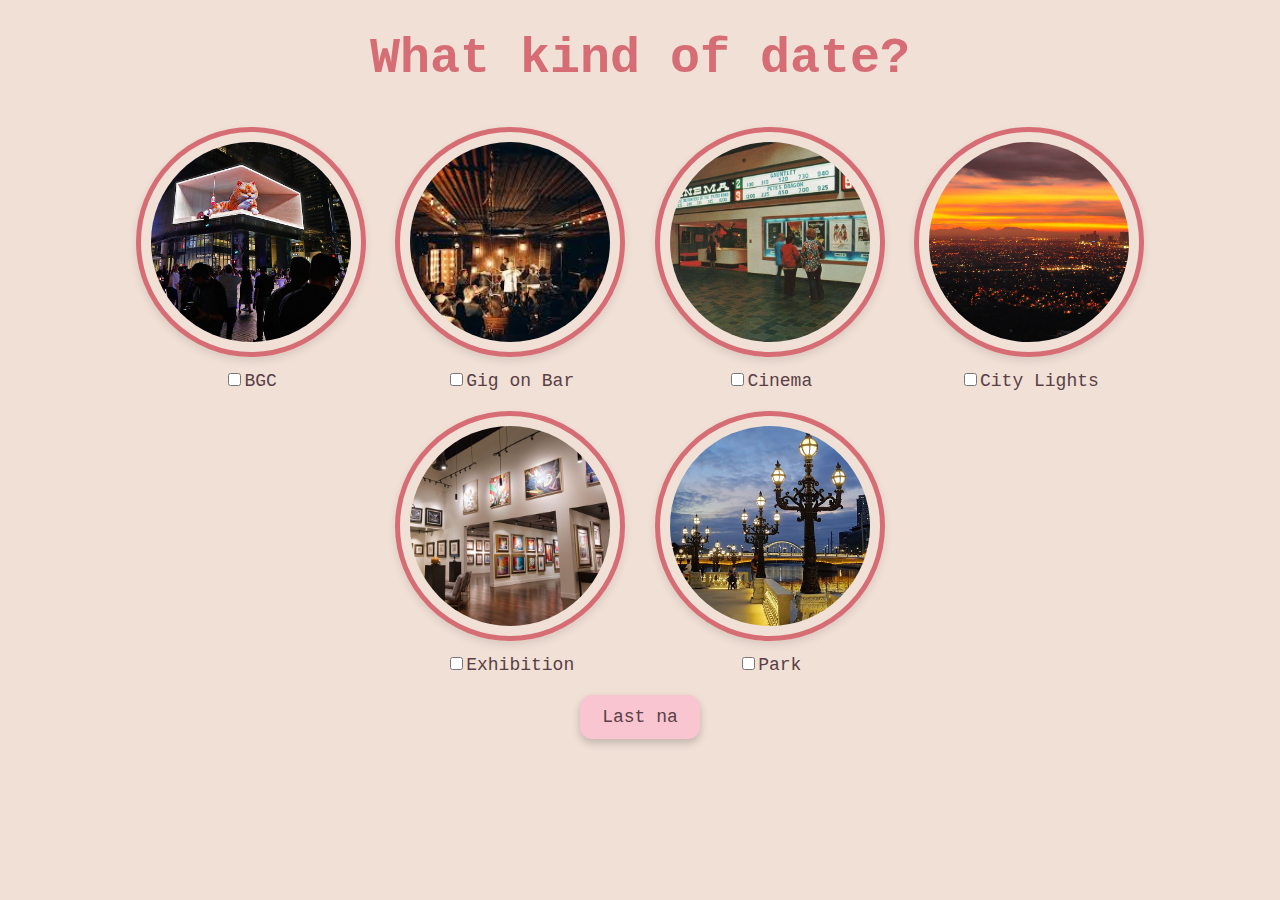
==== activities.html @ d402253c "for-u" ====
<!DOCTYPE html>
<html lang="en">
  <head>
    <meta charset="UTF-8" />
    <meta name="viewport" content="width=device-width, initial-scale=1.0" />
    <title>Activities</title>
    <link rel="stylesheet" href="css/activities.css" />
  </head>
  <body>
    <div id="activityquestion"><b>What kind of date?</b></div>
    <div class="activities-selection">
      <div class="activity-item">
        <img src="activities/BGC.jpg" alt="aquarium" />
        <label
          ><input
            type="checkbox"
            name="activities"
            value="aquarium"
          />BGC</label
        >
      </div>
      <div class="activity-item">
        <img src="activities/gigbar.jpg" alt="arcade" />
        <label
          ><input
            type="checkbox"
            name="activities"
            value="arcade"
          />Gig on Bar</label
        >
      </div>
      <div class="activity-item">
        <img src="activities/cinema.jpeg" alt="cinema" />
        <label
          ><input
            type="checkbox"
            name="activities"
            value="cinema"
          />Cinema</label
        >
      </div>
      <div class="activity-item">
        <img src="activities/city lights.jpg" alt="ceramics" />
        <label
          ><input
            type="checkbox"
            name="activities"
            value="ceramics"
          />City Lights</label
        >
      </div>
      <div class="activity-item">
        <img src="activities/kunsthalle.jpeg" alt="kunsthalle" />
        <label
          ><input
            type="checkbox"
            name="activities"
            value="kunsthalle"
          />Exhibition</label
        >
      </div>
      <div class="activity-item">
        <img src="activities/ParkDatee.jpg" alt="park.jpeg" />
        <label
          ><input
            type="checkbox"
            name="activities"
            value="park.jpeg"
          />Park</label
        >
      </div>
    </div>
    <button class="button" onclick="location.href='index2.html'">
      Last na
    </button>
  </body>
</html>
---- css/activities.css ----
body {
  text-align: center;
  margin-top: 30px;
  font-family: "Courier", sans-serif;
  background-color: #f1e0d6; /* Soft peach background */
  color: #d66d75; /* Muted rose color */
}

#activityquestion {
  font-size: 50px;
  margin-bottom: 30px;
  color: #d66d75; /* Darker rose for the question */
}

.activity-item {
  display: inline-block;
  margin: 10px;
  vertical-align: top;
  color: #d66d75; /* Matching rose color */
}

.activity-item img {
  height: 200px;
  width: 200px;
  border-radius: 50%;
  border: 5px solid #d66d75; /* Muted rose border */
  object-fit: cover;
  padding: 10px;
  box-shadow: 0 4px 8px rgba(0, 0, 0, 0.1); /* Soft shadow for depth */
}

.activity-item label {
  display: block;
  color: #5a3f46; /* Darker, grounded text for labels */
  font-size: 18px;
  margin-top: 8px;
}

.button {
  padding: 10px 20px;
  font-size: 18px;
  cursor: pointer;
  margin: 10px;
  font-family: "Courier", sans-serif;
  margin-bottom: 20px;
  background-color: #f8c5d1; /* Soft peach button */
  color: #5a3f46; /* Darker text color */
  border-radius: 12px;
  border: 2px solid #f8c5d1;
  transition: 0.3s;
  box-shadow: 0 4px 8px rgba(0, 0, 0, 0.2); /* Soft shadow */
}

.button:hover {
  background-color: #d66d75; /* Deeper rose for hover */
  color: #fff; /* White text when hovered */
  border: 2px solid #d66d75;
  box-shadow: 0 4px 10px rgba(0, 0, 0, 0.3); /* Deeper shadow on hover */
}
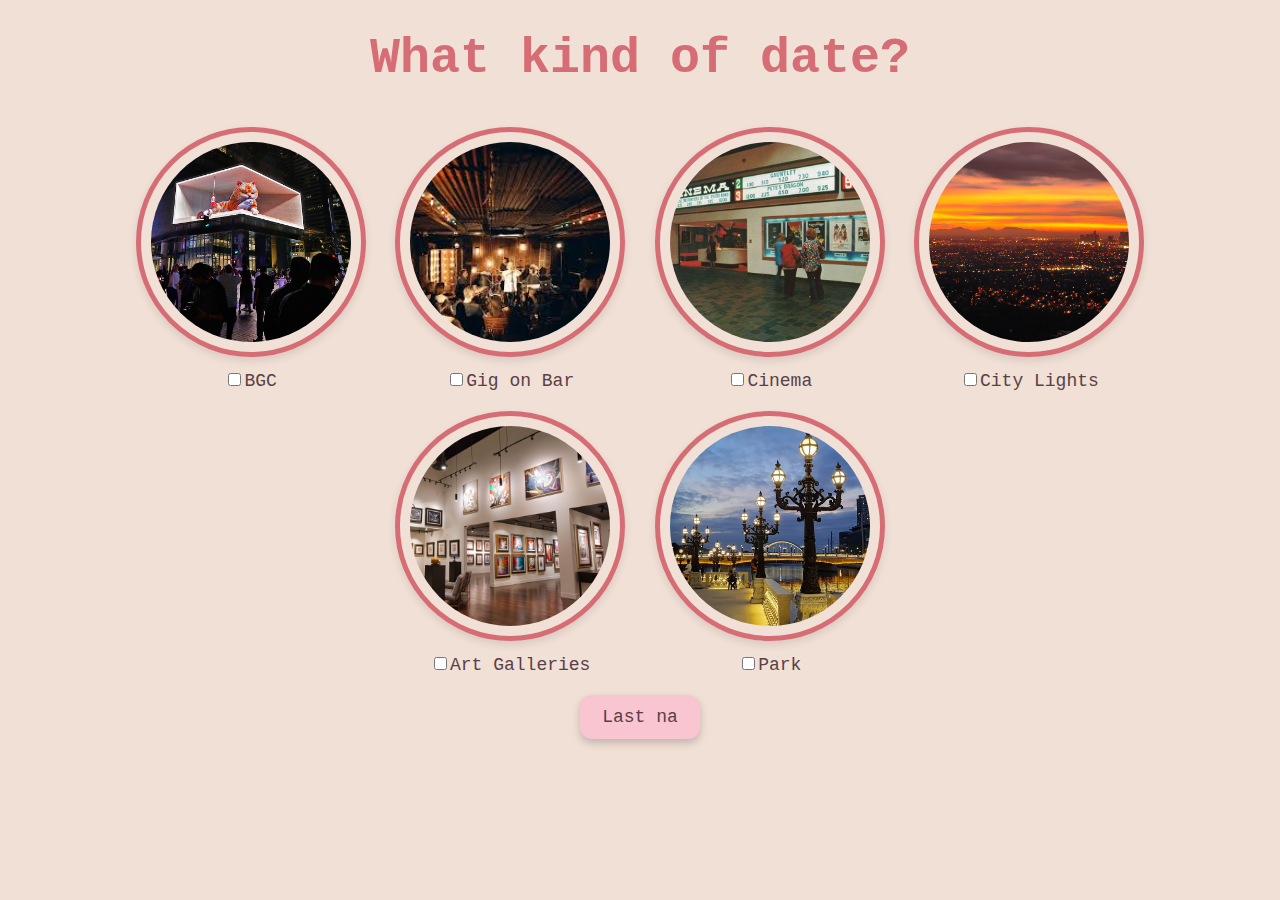
==== commit 4410a3fb: "Update activities.html" ====
--- a/activities.html
+++ b/activities.html
@@ -56,7 +56,7 @@
             type="checkbox"
             name="activities"
             value="kunsthalle"
-          />Exhibition</label
+          />Art Galleries</label
         >
       </div>
       <div class="activity-item">
